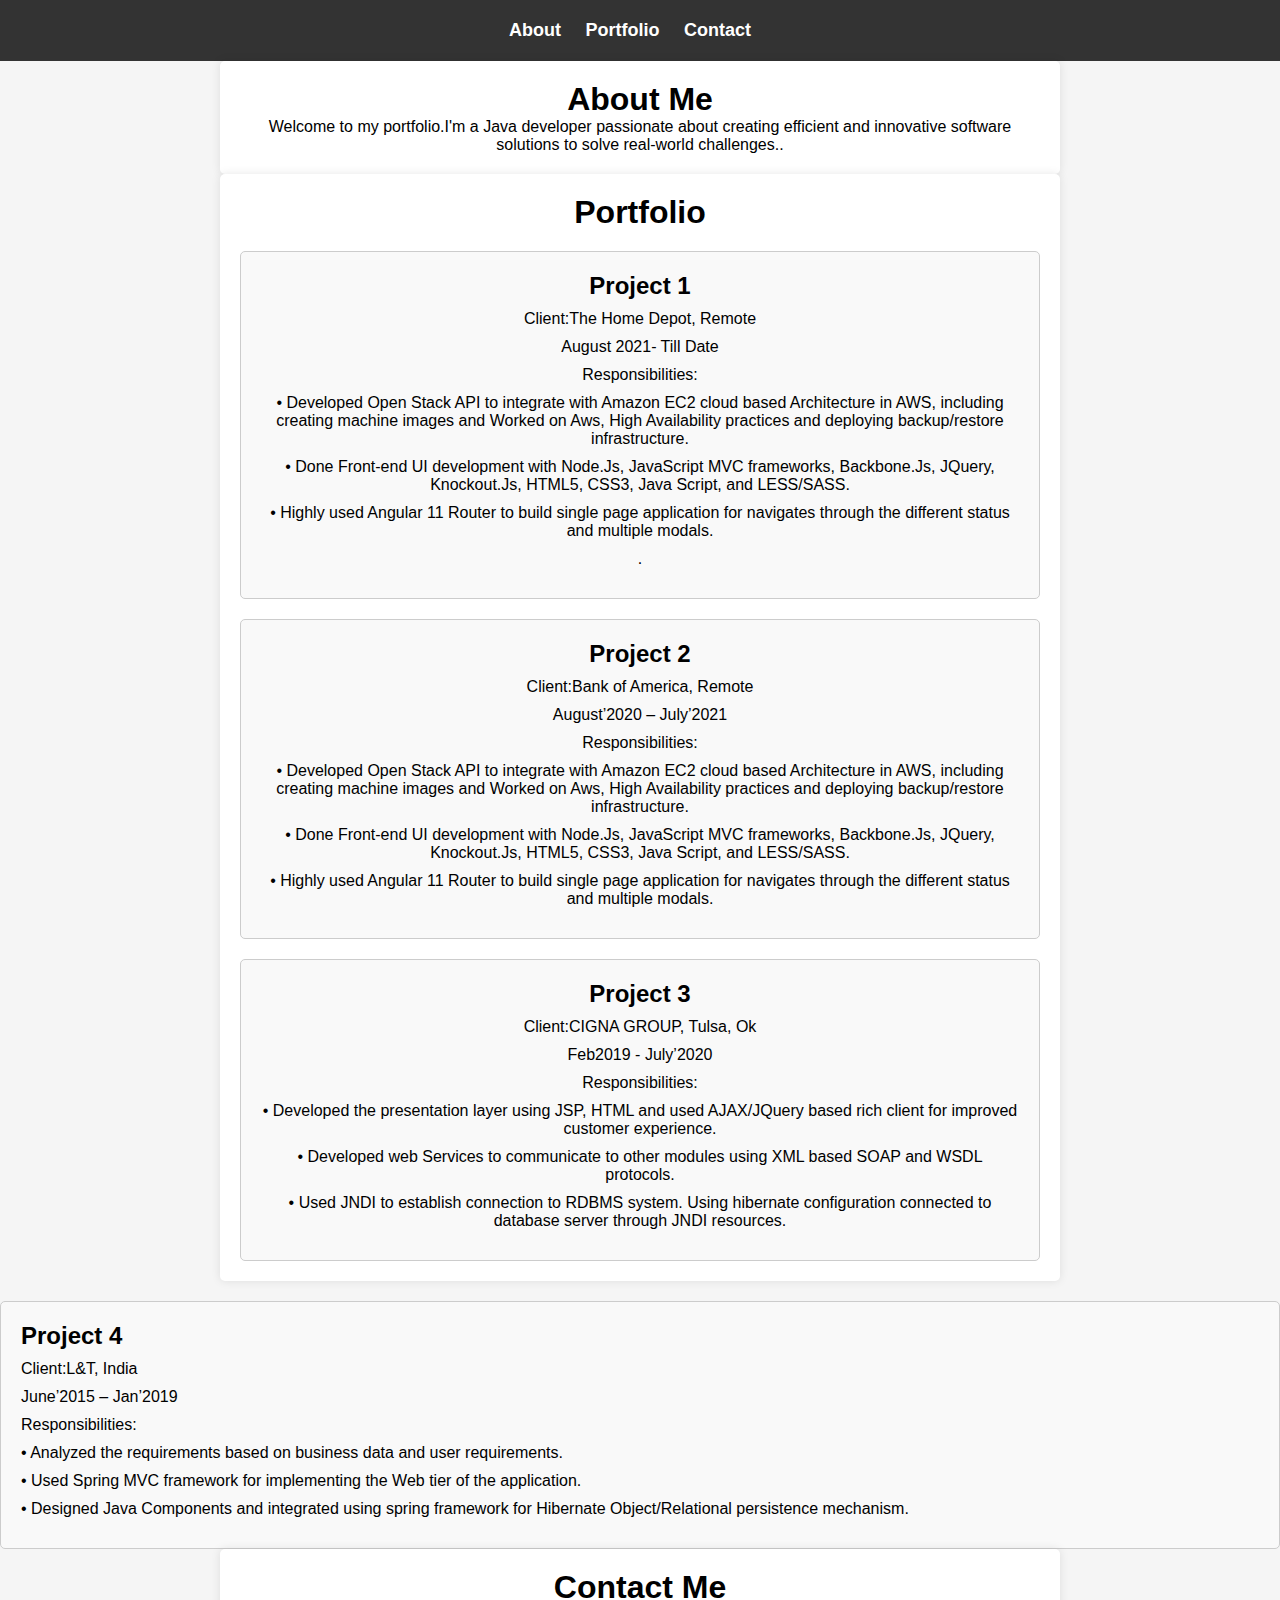
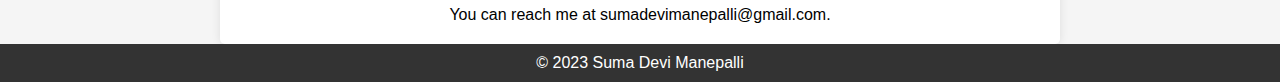
==== index.html @ 3f910048 "Update index.html" ====
<!DOCTYPE html>
<html lang="en">
<head>
    <meta charset="UTF-8">
    <meta name="viewport" content="width=device-width, initial-scale=1.0">
    <title>Your Advanced Portfolio</title>
    <link rel="stylesheet" href="styles.css">
</head>
<body>
    <header>
        <nav>
            <ul>
                <li><a href="#about">About</a></li>
                <li><a href="#portfolio">Portfolio</a></li>
                <li><a href="#contact">Contact</a></li>
            </ul>
        </nav>
    </header>
    <section id="about">
        <div class="container">
            <h1>About Me</h1>
            <p>Welcome to my portfolio.I'm a Java developer passionate about creating efficient and innovative software solutions to solve real-world challenges..</p>
        </div>
    </section>
    <section id="portfolio">
        <div class="container">
            <h1>Portfolio</h1>
            <div class="project">
                <h2>Project 1</h2>
            <p>Client:The Home Depot, Remote</p>
            <p> August 2021- Till Date</p>
                   <p> Responsibilities:</p>
                   <p> •	Developed Open Stack API to integrate with Amazon EC2 cloud based Architecture in AWS, including creating machine images and Worked on Aws, High Availability practices and deploying backup/restore infrastructure.</p>
<p>•	Done Front-end UI development with Node.Js, JavaScript MVC frameworks, Backbone.Js, JQuery, Knockout.Js, HTML5, CSS3, Java Script, and LESS/SASS.</p
<p>•	Highly used Angular 11 Router to build single page application for navigates through the different status and multiple modals.</p>

                <p>.</p></div>
            <div class="project">
                <h2>Project 2</h2>
                <p>Client:Bank of America, Remote</p>	                                                                                      
                <p>August’2020 – July’2021</p>
                <p>Responsibilities:</p> 
<p>•	Developed Open Stack API to integrate with Amazon EC2 cloud based Architecture in AWS, including creating machine images and Worked on Aws, High Availability practices and deploying backup/restore infrastructure.</p>
<p>•	Done Front-end UI development with Node.Js, JavaScript MVC frameworks, Backbone.Js, JQuery, Knockout.Js, HTML5, CSS3, Java Script, and LESS/SASS.</p>
<p>•	Highly used Angular 11 Router to build single page application for navigates through the different status and multiple modals.</p>

            </div>

               <div class="project">
                <h2>Project 3</h2>        
                <p>Client:CIGNA GROUP, Tulsa, Ok</p>	                                                                                      
                <p>Feb2019 -  July’2020 </p>
                <p>Responsibilities:</p> 
<p>•	Developed the presentation layer using JSP, HTML and used AJAX/JQuery based rich client for improved customer experience.</p>
<p>•	Developed web Services to communicate to other modules using XML based SOAP and WSDL protocols.</p>
<p>•	Used JNDI to establish connection to RDBMS system. Using hibernate configuration connected to database server through JNDI resources.</p>

            </div>
        </div>

<div class="project">
                <h2>Project 4</h2>        
                <p>Client:L&T, India</p>	                                                                                      
                <p>June’2015 – Jan’2019</p>
                <p>Responsibilities:</p> 
<p>•	Analyzed the requirements based on business data and user requirements.</p>
<p>•	Used Spring MVC framework for implementing the Web tier of the application.</p>
<p>•	Designed Java Components and integrated using spring framework for Hibernate Object/Relational persistence mechanism.</p>

            </div>






           
    </section>
    <section id="contact">
        <div class="container">
            <h1>Contact Me</h1>
            <p>You can reach me at sumadevimanepalli@gmail.com.</p>
        </div>
    </section>
    <footer>
        <p>&copy; 2023 Suma Devi Manepalli</p>
    </footer>
    <script src="script.js"></script>
</body>
</html>
---- styles.css ----
/* styles.css */

/* Reset some default styles */
body, h1, h2, h3, p {
    margin: 0;
    padding: 0;
}

body {
    font-family: Arial, sans-serif;
    background-color: #f5f5f5;
}

header {
    background-color: #333;
    color: #fff;
    padding: 20px 0;
}

nav ul {
    list-style-type: none;
    margin: 0;
    padding: 0;
    text-align: center;
}

nav ul li {
    display: inline;
    margin-right: 20px;
}

nav a {
    color: #fff;
    text-decoration: none;
    font-weight: bold;
    font-size: 18px;
    transition: color 0.3s ease;
}

nav a:hover {
    color: #ff6600;
}

.container {
    max-width: 800px;
    margin: 0 auto;
    padding: 20px;
    text-align: center;
    background-color: #fff;
    border-radius: 5px;
    box-shadow: 0px 0px 10px rgba(0, 0, 0, 0.1);
}

.project {
    margin-top: 20px;
    padding: 20px;
    border: 1px solid #ccc;
    border-radius: 5px;
    background-color: #f9f9f9;
}

.project h2 {
    margin: 0;
    padding: 0;
    font-size: 24px;
}

.project p {
    margin: 10px 0;
    padding: 0;
}

footer {
    text-align: center;
    padding: 10px 0;
    background-color: #333;
    color: #fff;
}
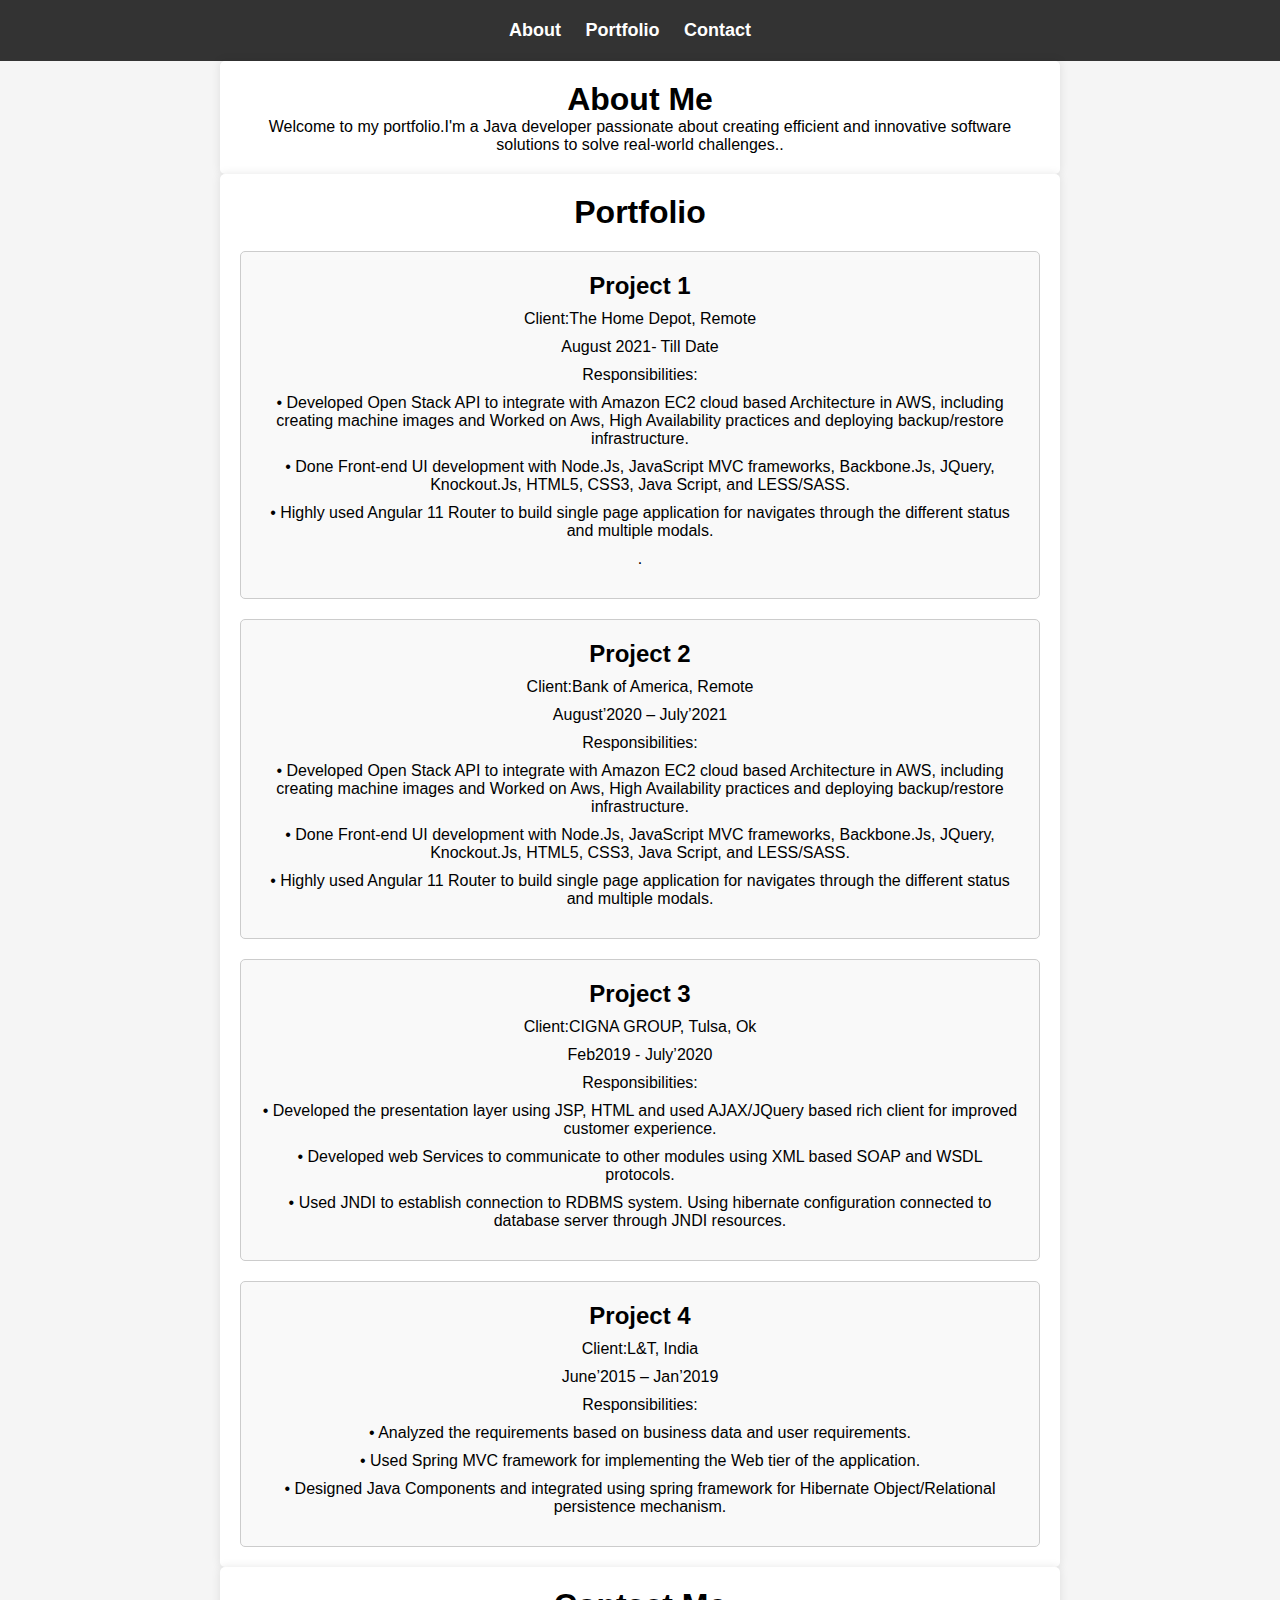
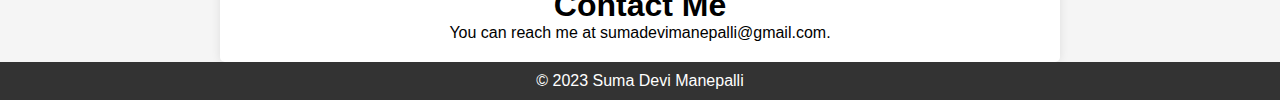
==== commit a6d6bf1c: "Update index.html" ====
--- a/index.html
+++ b/index.html
@@ -57,7 +57,7 @@
 <p>•	Used JNDI to establish connection to RDBMS system. Using hibernate configuration connected to database server through JNDI resources.</p>
 
             </div>
-        </div>
+        
 
 <div class="project">
                 <h2>Project 4</h2>        
@@ -71,7 +71,7 @@
             </div>
 
 
-
+</div>
 
 
 
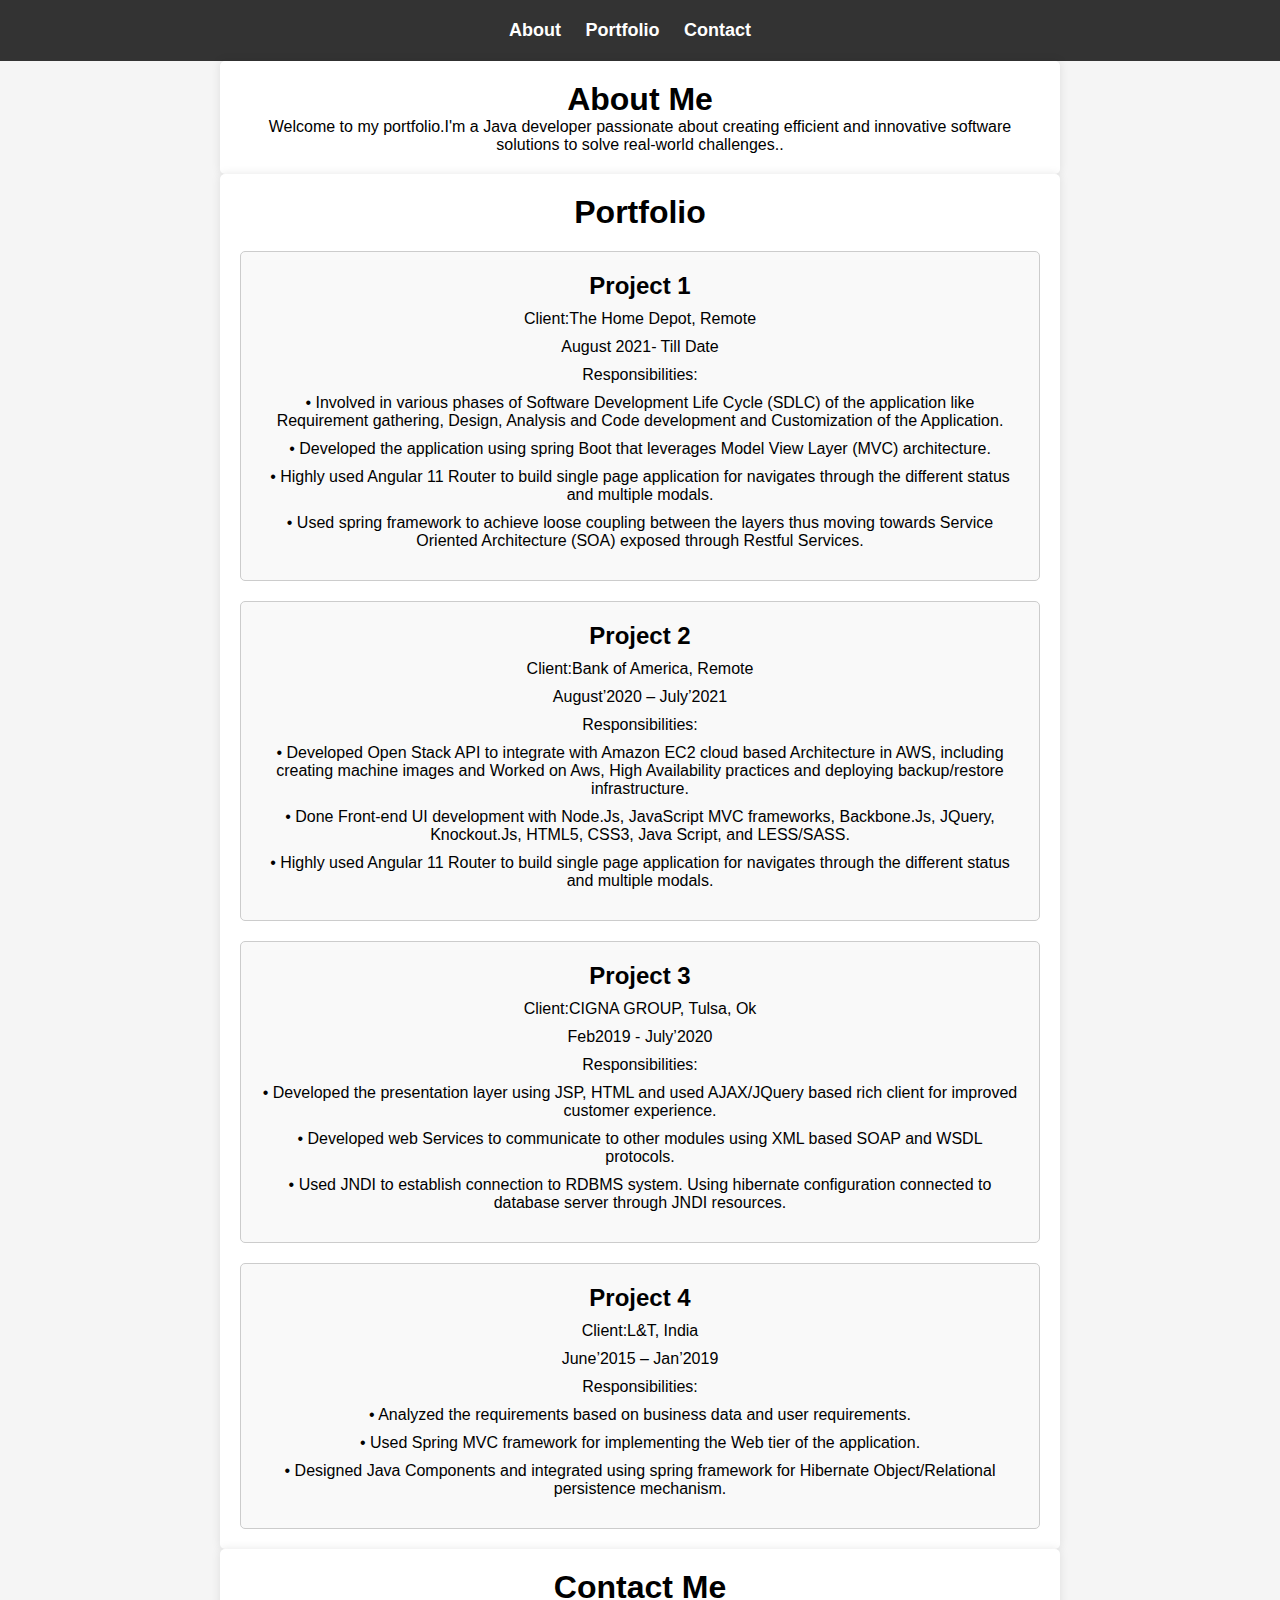
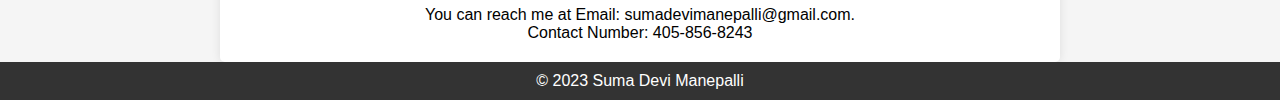
==== commit 8f6feb0a: "Update index.html" ====
--- a/index.html
+++ b/index.html
@@ -23,6 +23,7 @@
             <p>Welcome to my portfolio.I'm a Java developer passionate about creating efficient and innovative software solutions to solve real-world challenges..</p>
         </div>
     </section>
+
     <section id="portfolio">
         <div class="container">
             <h1>Portfolio</h1>
@@ -31,11 +32,9 @@
             <p>Client:The Home Depot, Remote</p>
             <p> August 2021- Till Date</p>
                    <p> Responsibilities:</p>
-                   <p> •	Developed Open Stack API to integrate with Amazon EC2 cloud based Architecture in AWS, including creating machine images and Worked on Aws, High Availability practices and deploying backup/restore infrastructure.</p>
-<p>•	Done Front-end UI development with Node.Js, JavaScript MVC frameworks, Backbone.Js, JQuery, Knockout.Js, HTML5, CSS3, Java Script, and LESS/SASS.</p
-<p>•	Highly used Angular 11 Router to build single page application for navigates through the different status and multiple modals.</p>
-
-                <p>.</p></div>
+                   <p> • Involved in various phases of Software Development Life Cycle (SDLC) of the application like Requirement gathering, Design, Analysis and Code development and Customization of the Application.</p>
+                 <p>• Developed the application using spring Boot that leverages Model View Layer (MVC) architecture.<p>•	Highly used Angular 11 Router to build single page application for navigates through the different status and multiple modals.</p>
+           <p>• Used spring framework to achieve loose coupling between the layers thus moving towards Service Oriented Architecture (SOA) exposed through Restful Services. </p></div>
             <div class="project">
                 <h2>Project 2</h2>
                 <p>Client:Bank of America, Remote</p>	                                                                                      
@@ -80,8 +79,9 @@
     <section id="contact">
         <div class="container">
             <h1>Contact Me</h1>
-            <p>You can reach me at sumadevimanepalli@gmail.com.</p>
-        </div>
+            <p>You can reach me at Email: sumadevimanepalli@gmail.com.</p>
+             <p>Contact Number: 405-856-8243</p>
+ </div>
     </section>
     <footer>
         <p>&copy; 2023 Suma Devi Manepalli</p>
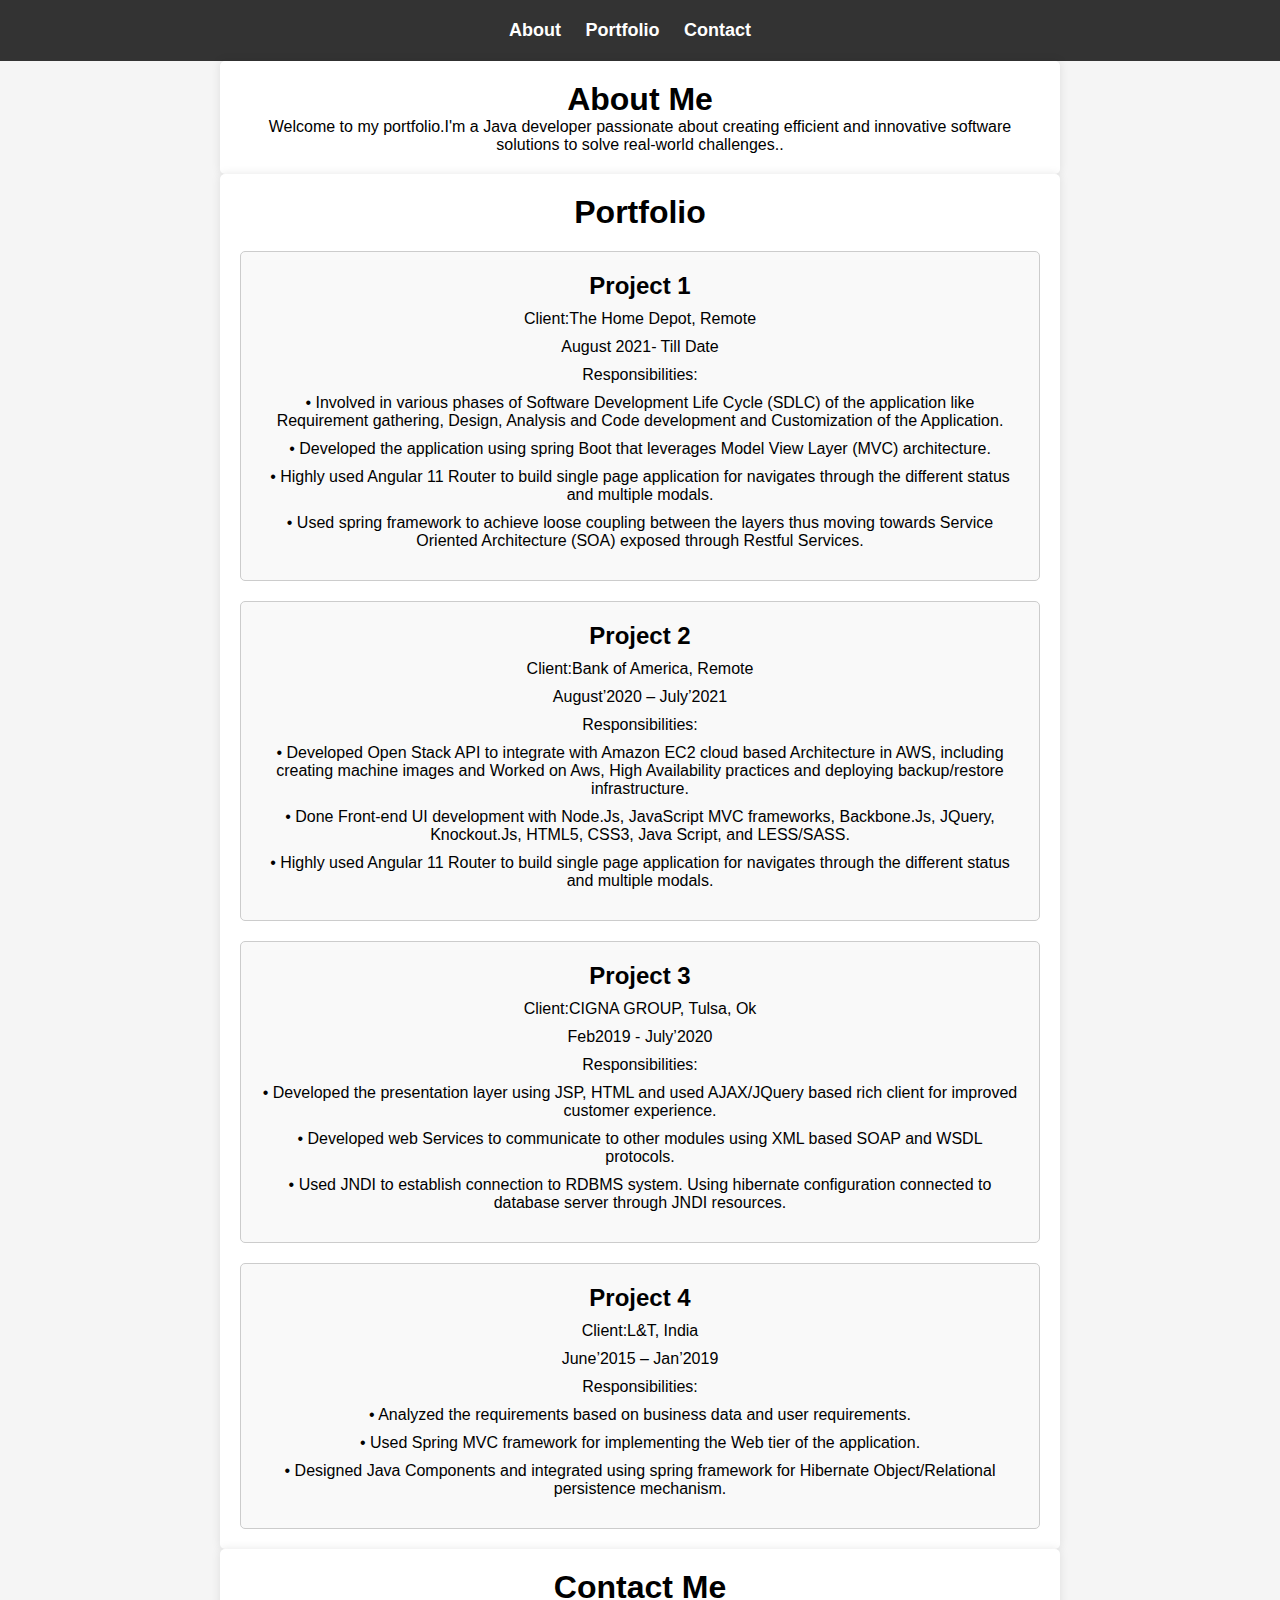
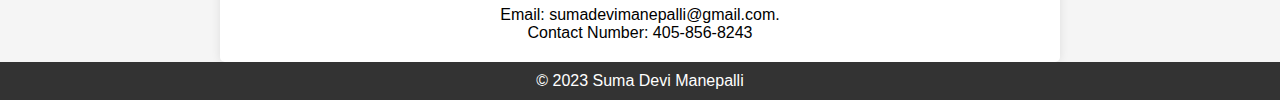
==== commit a3edd8c2: "Update index.html" ====
--- a/index.html
+++ b/index.html
@@ -79,7 +79,7 @@
     <section id="contact">
         <div class="container">
             <h1>Contact Me</h1>
-            <p>You can reach me at Email: sumadevimanepalli@gmail.com.</p>
+            <p>Email: sumadevimanepalli@gmail.com.</p>
              <p>Contact Number: 405-856-8243</p>
  </div>
     </section>
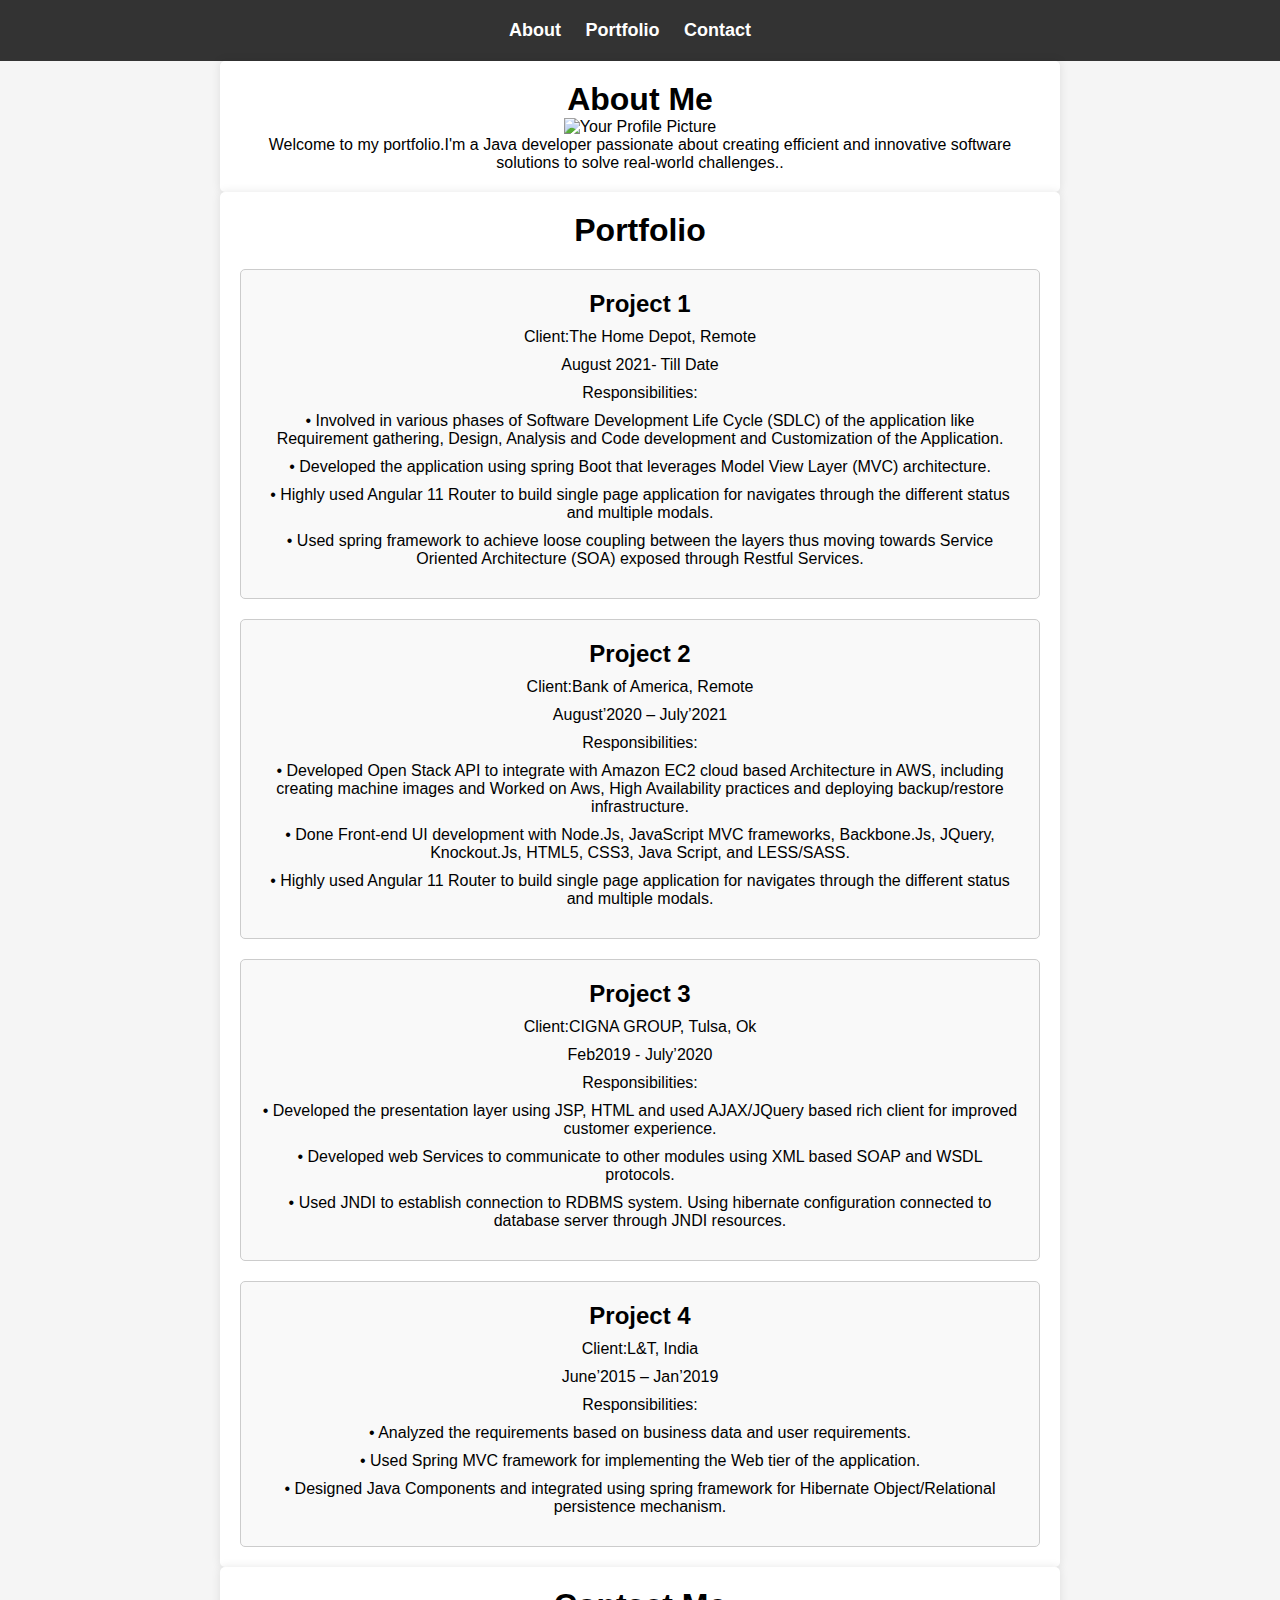
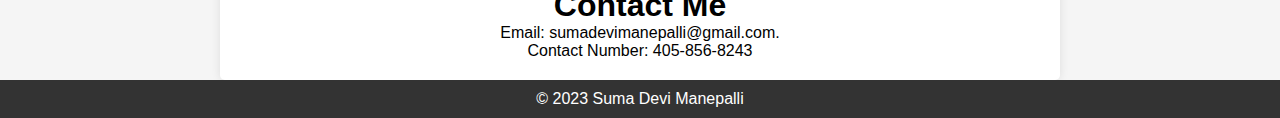
==== commit cc5e44a2: "Update index.html" ====
--- a/index.html
+++ b/index.html
@@ -1,3 +1,4 @@
+
 
        <!DOCTYPE html>
 <html lang="en">
@@ -20,6 +21,7 @@
     <section id="about">
         <div class="container">
             <h1>About Me</h1>
+        <img src="profile.jpg" alt="Your Profile Picture">
             <p>Welcome to my portfolio.I'm a Java developer passionate about creating efficient and innovative software solutions to solve real-world challenges..</p>
         </div>
     </section>
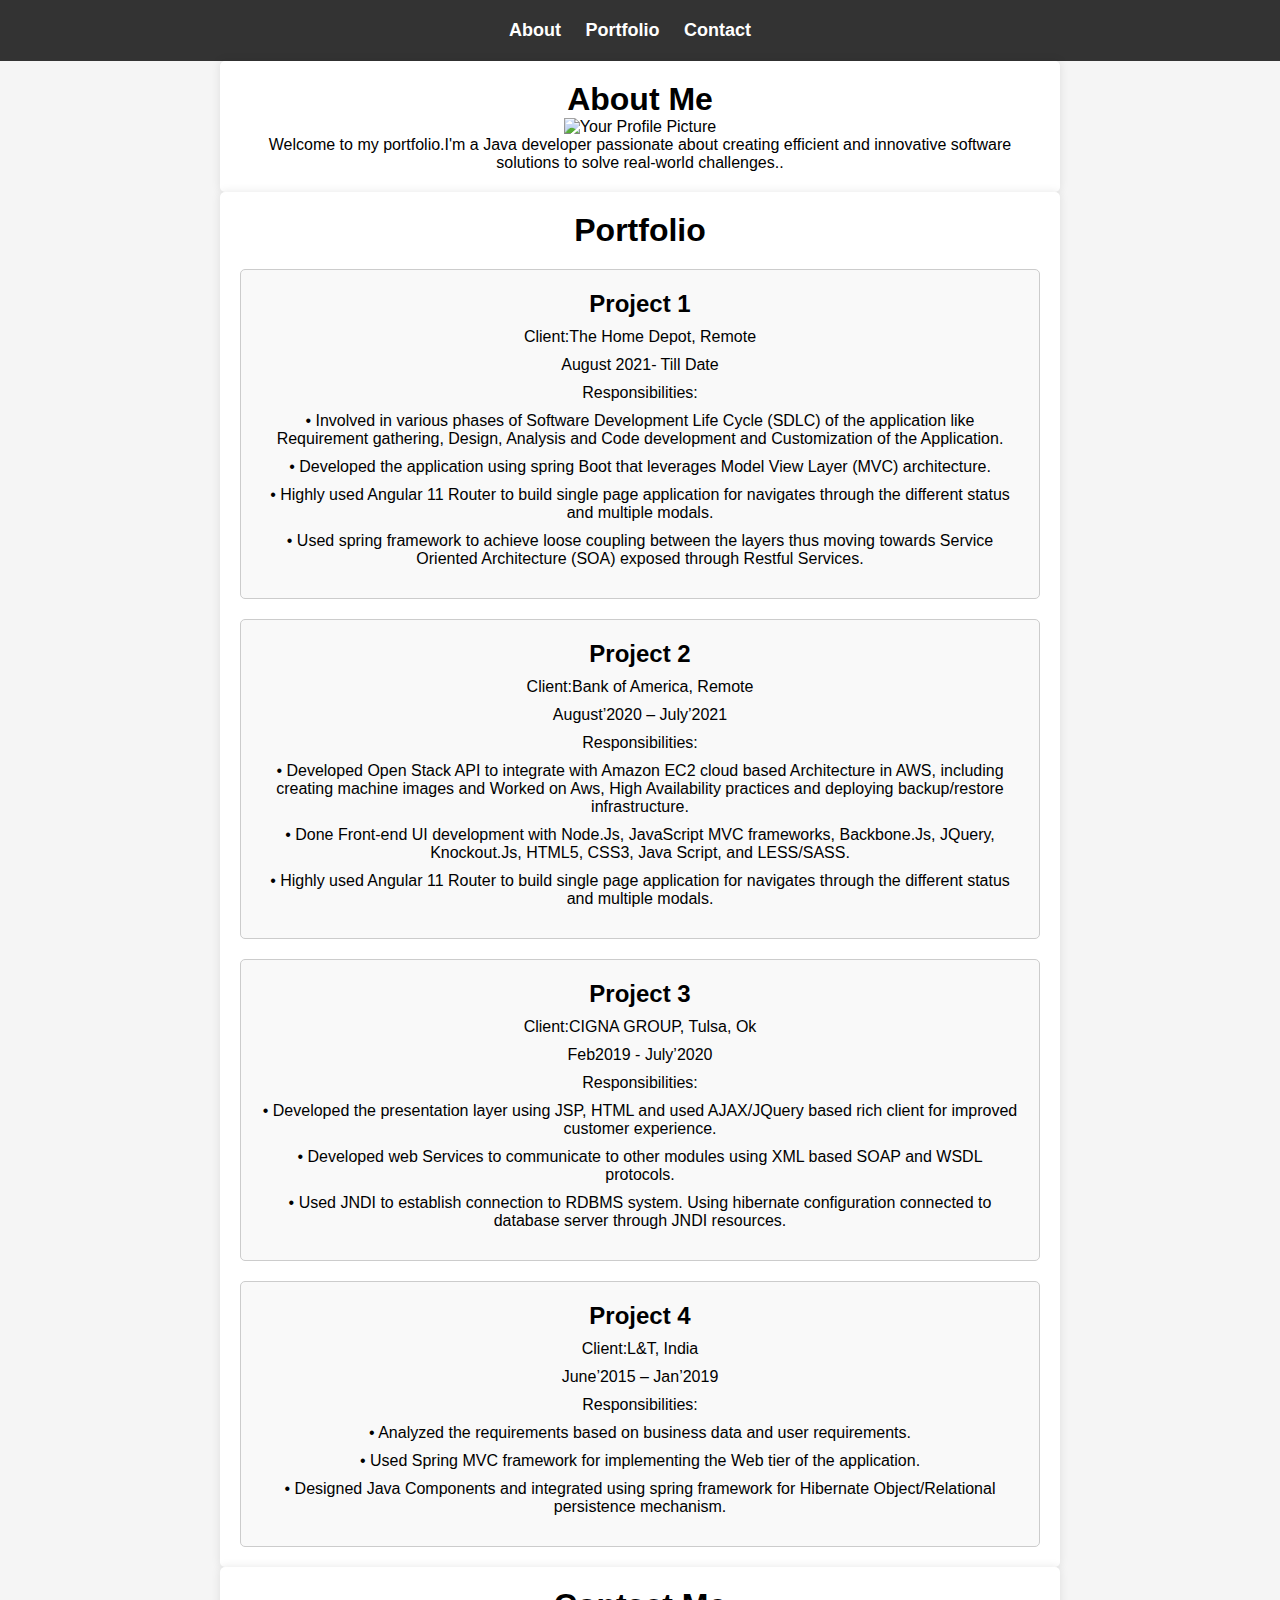
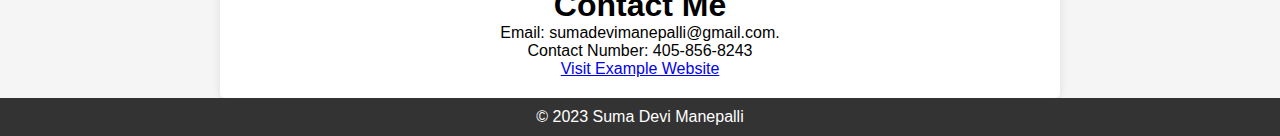
==== commit d78a405c: "Update index.html" ====
--- a/index.html
+++ b/index.html
@@ -83,6 +83,8 @@
             <h1>Contact Me</h1>
             <p>Email: sumadevimanepalli@gmail.com.</p>
              <p>Contact Number: 405-856-8243</p>
+              <a href="https://www.example.com">Visit Example Website</a>
+
  </div>
     </section>
     <footer>
--- a/styles.css
+++ b/styles.css
@@ -13,7 +13,7 @@
 
 header {
     background-color: #333;
-    color: #fff;
+    color: #FFB6C1;
     padding: 20px 0;
 }
 
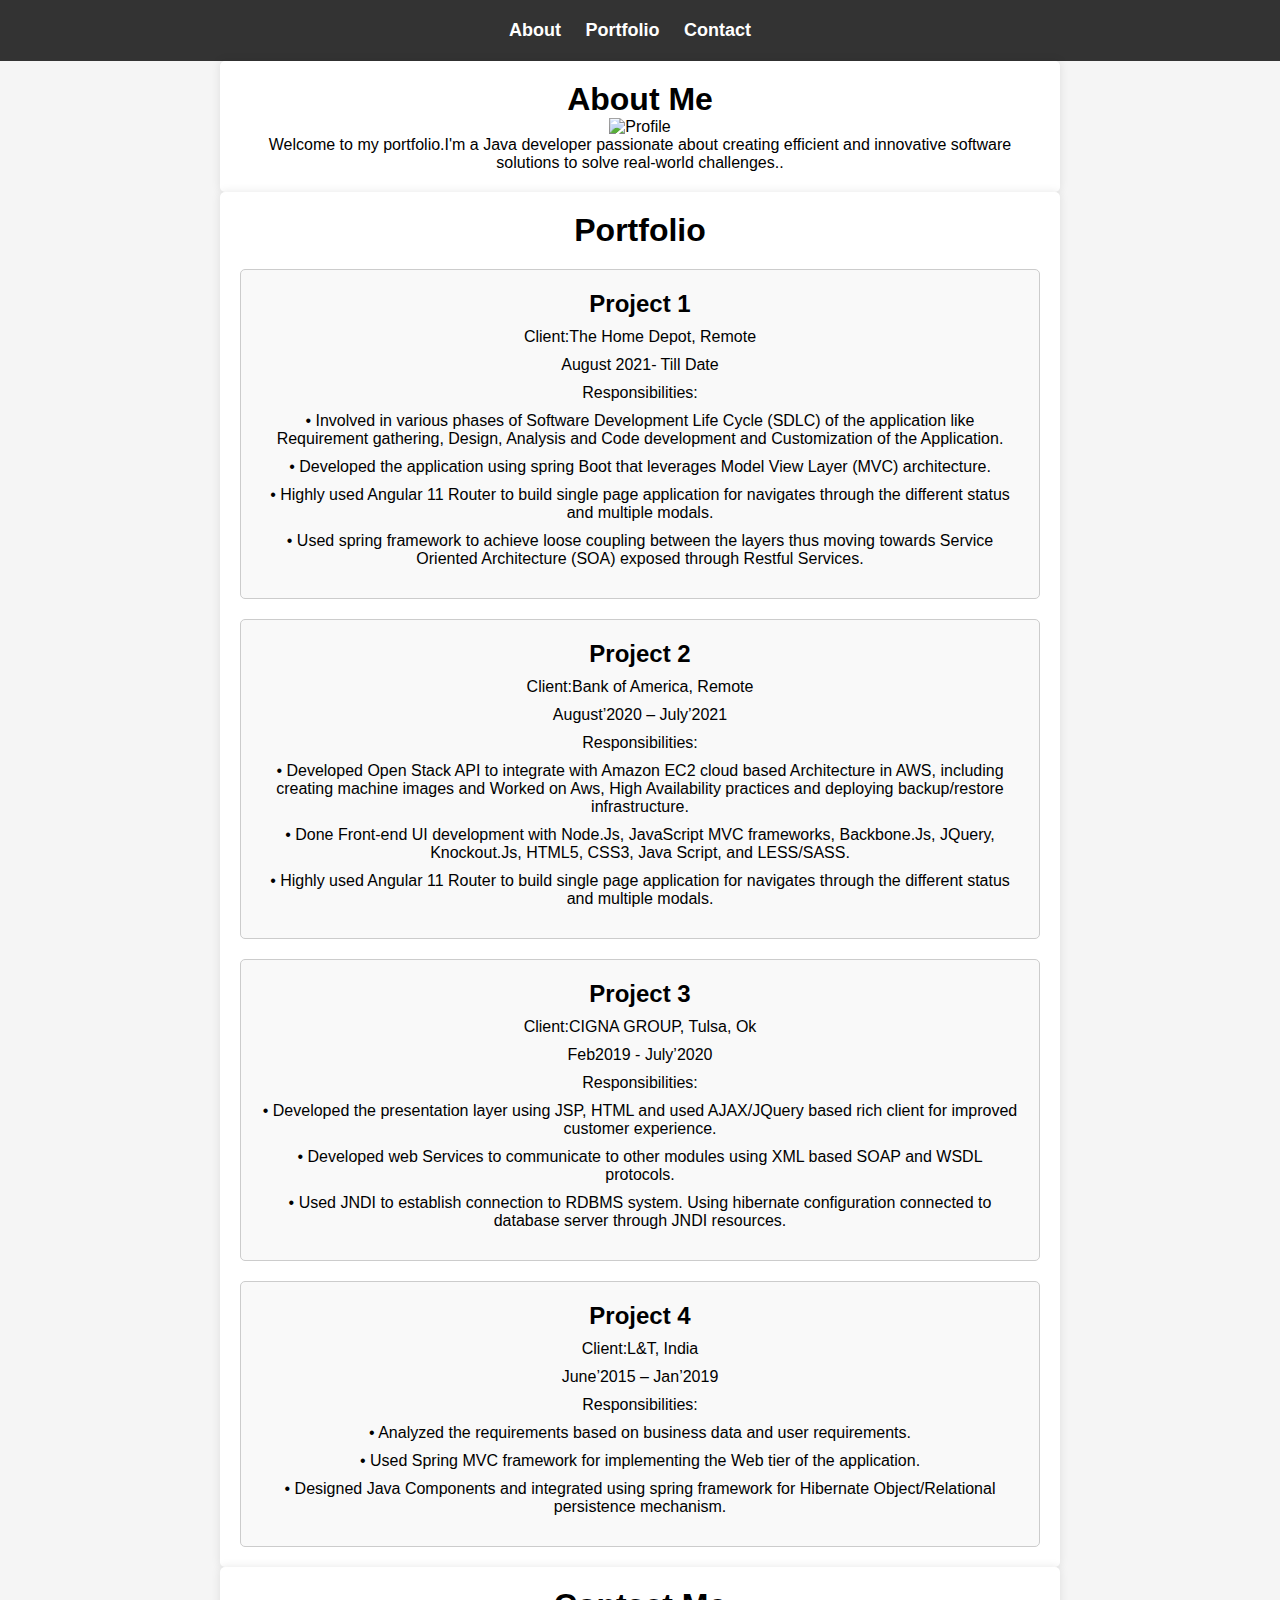
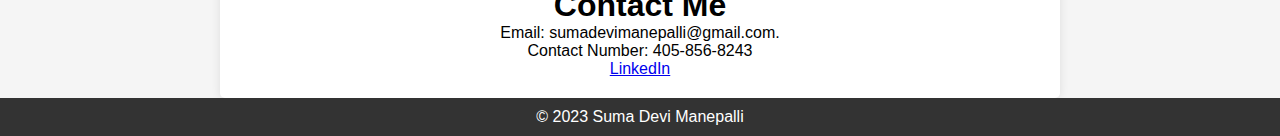
==== commit 0e73c6d4: "Update index.html" ====
--- a/index.html
+++ b/index.html
@@ -21,7 +21,7 @@
     <section id="about">
         <div class="container">
             <h1>About Me</h1>
-        <img src="profile.jpg" alt="Your Profile Picture">
+        <img src="https://i.pinimg.com/736x/55/28/7b/55287b1f9d396034fbb8bb15a21c8b4c.jpg" alt="Profile">
             <p>Welcome to my portfolio.I'm a Java developer passionate about creating efficient and innovative software solutions to solve real-world challenges..</p>
         </div>
     </section>
@@ -83,7 +83,7 @@
             <h1>Contact Me</h1>
             <p>Email: sumadevimanepalli@gmail.com.</p>
              <p>Contact Number: 405-856-8243</p>
-              <a href="https://www.example.com">Visit Example Website</a>
+              <a href="https://www.linkedin.com/in/sumadevi-manepalli-4983b8242/">LinkedIn</a>
 
  </div>
     </section>
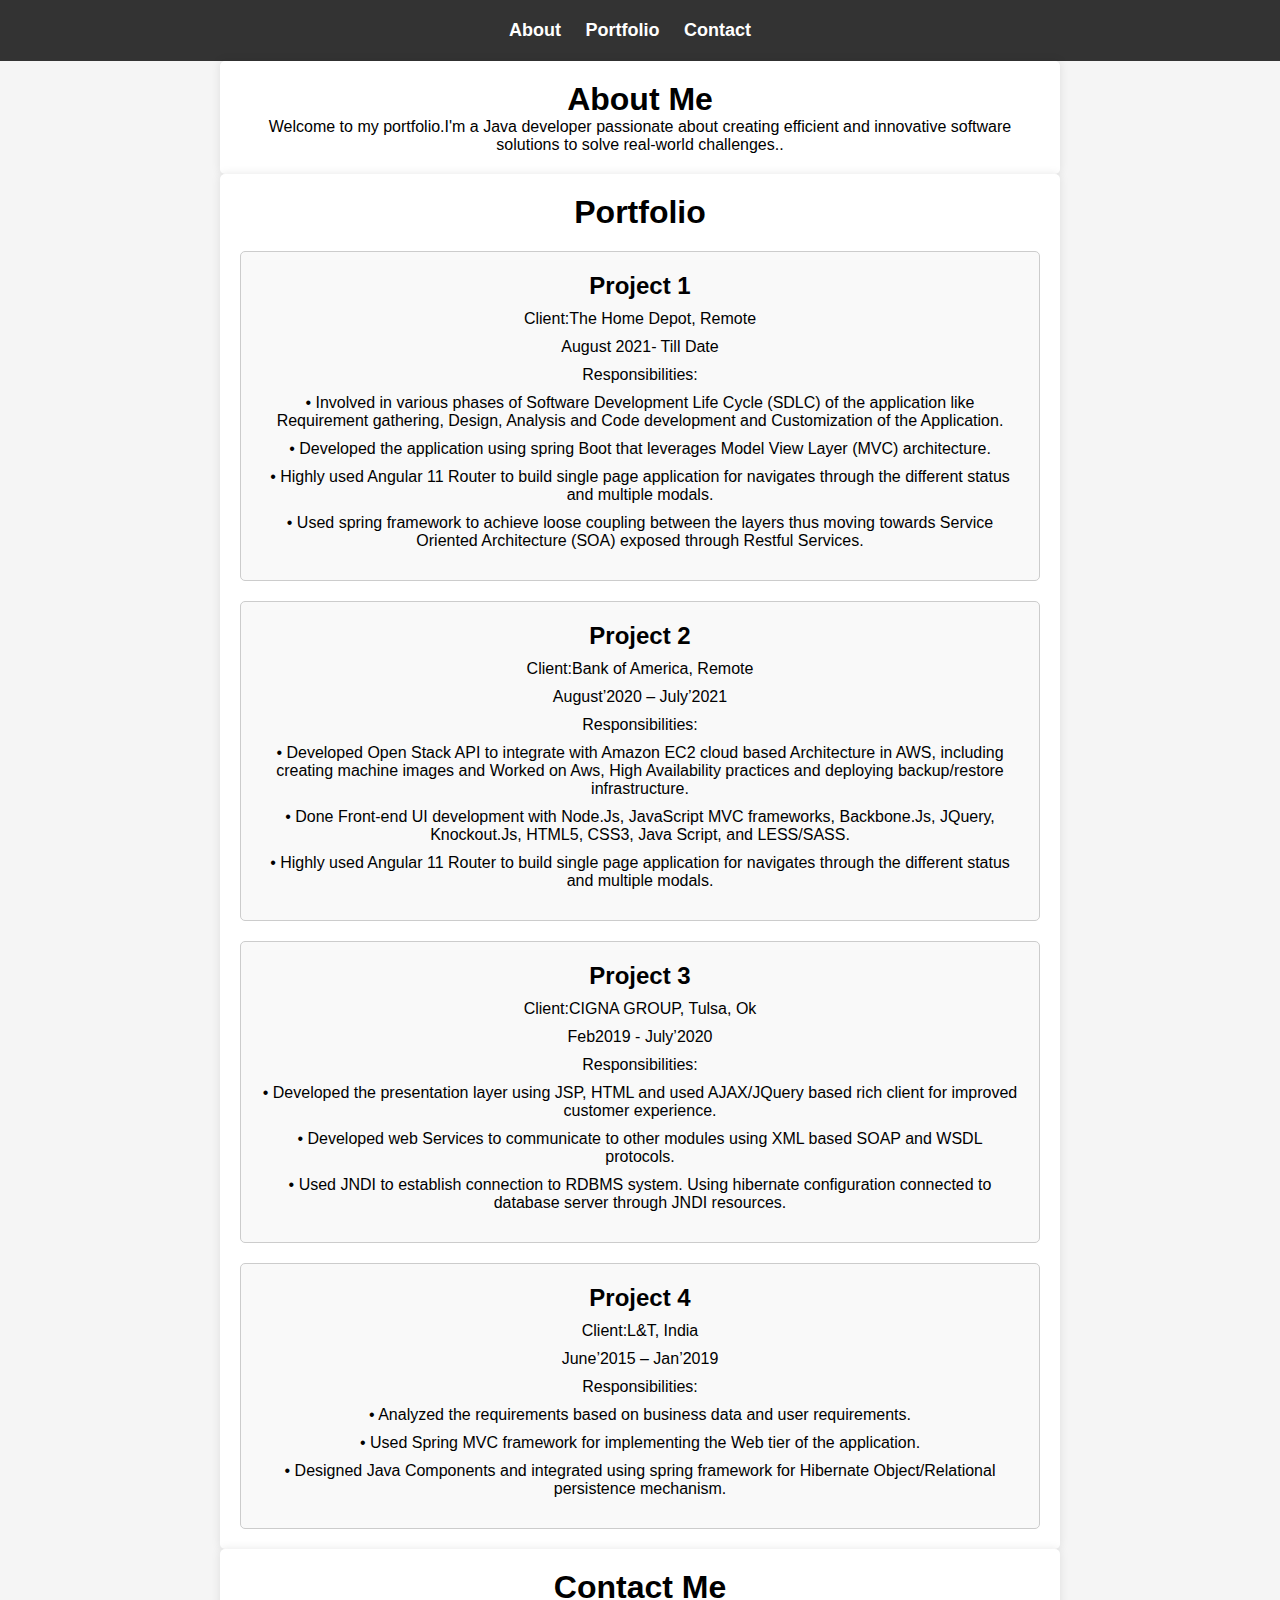
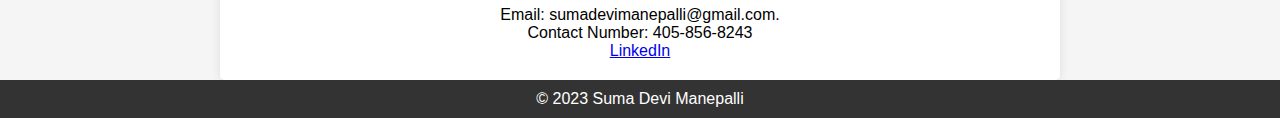
==== commit 08993e4f: "Update index.html" ====
--- a/index.html
+++ b/index.html
@@ -21,7 +21,7 @@
     <section id="about">
         <div class="container">
             <h1>About Me</h1>
-        <img src="https://i.pinimg.com/736x/55/28/7b/55287b1f9d396034fbb8bb15a21c8b4c.jpg" alt="Profile">
+
             <p>Welcome to my portfolio.I'm a Java developer passionate about creating efficient and innovative software solutions to solve real-world challenges..</p>
         </div>
     </section>
